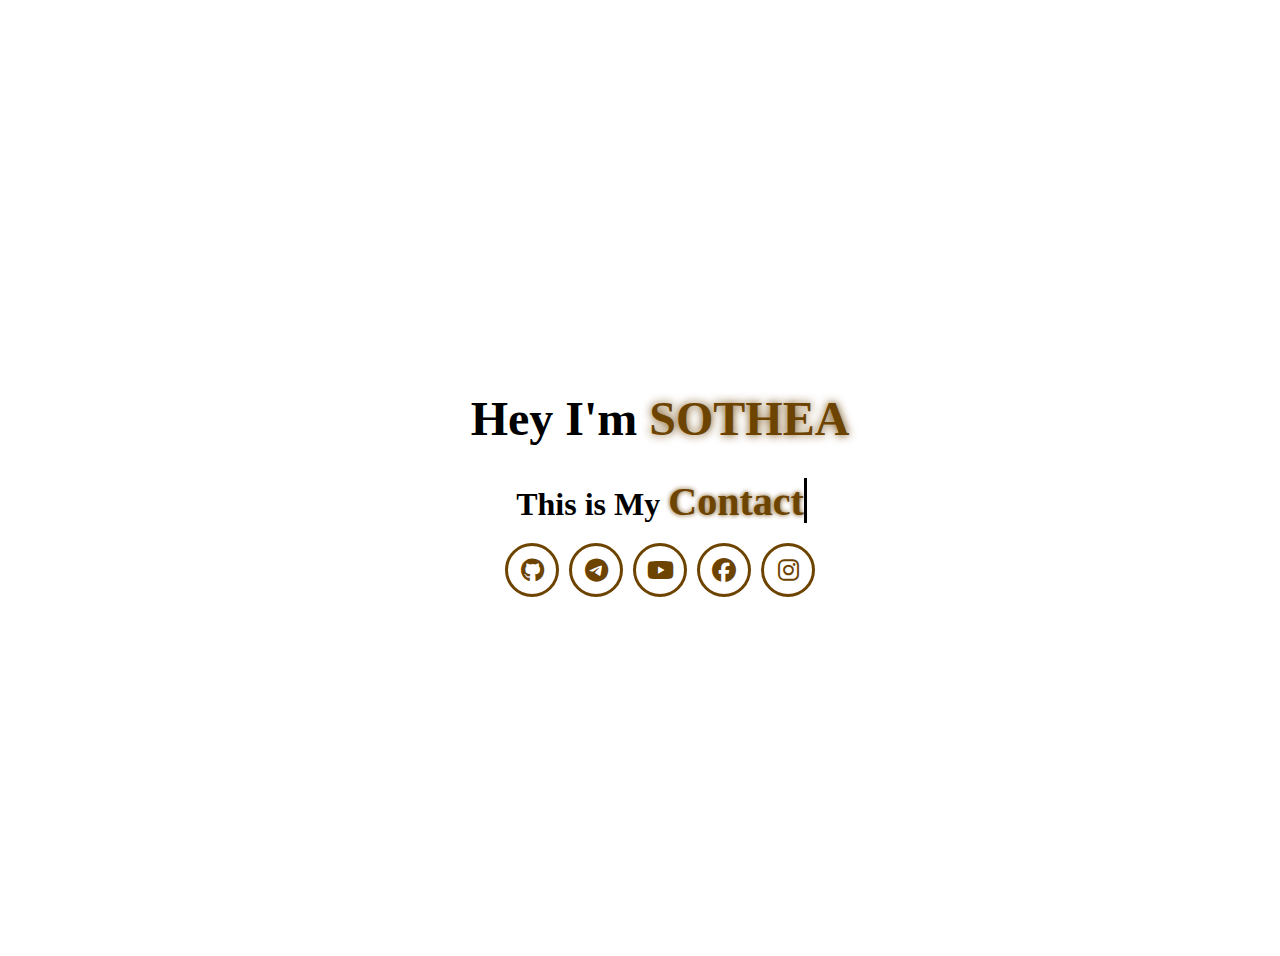
==== Contact.html @ ea550c7c "third commit" ====
<!DOCTYPE html>
<html lang="en">
<head>
    <meta charset="UTF-8">
    <meta name="viewport" content="width=device-width, initial-scale=1.0">
    <title>Document</title>
    <link rel="stylesheet" href="https://cdnjs.cloudflare.com/ajax/libs/font-awesome/6.7.1/css/all.min.css">
    <style>
        /* Main Section */
section {
    width: 100%;
    height: 100vh; /* Fix height full screen */
    display: flex;
    justify-content: center;
    align-items: center;
    padding: 20px;
}

/* Main Container */
.main-container {
    width: 100%;
    max-width: 1100px;
    display: flex;
    justify-content: center;
    align-items: center;
    flex-wrap: wrap;
    text-align: center;
}

/* Image Section */
.main-container .image {
    width: 50%;
    display: flex;
    justify-content: center;
    align-items: center;
}

.main-container .image img {
    width: 80%;
    max-width: 300px;
    border-radius: 50%;
}

/* Content Section */
.main-container .content {
    width: 50%;
    min-height: 100px;
    padding: 20px;
}

/* Title */
.content h1 {
    font-size: clamp(1.5rem, 2rem + 2vw, 3rem);
}

/* Title Highlight */
.content h1 span {
    color: rgb(109, 67, 0);
    text-shadow: 0 0 10px rgb(109, 67, 0);
}

/* Paragraph */
.content p {
    font-size: clamp(1rem, 1vw, 1.2rem);
    margin: 10px 0;
}

/* Social Links */
.social-links {
    display: flex;
    justify-content: center;
    flex-wrap: wrap;
    gap: 10px;
}

/* Social Icons */
.social-links a {
    text-decoration: none;
}

.social-links i {
    display: flex;
    justify-content: center;
    align-items: center;
    width: 3rem;
    height: 3rem;
    background-color: transparent;
    border: 0.2rem solid rgb(109, 67, 0);
    border-radius: 50%;
    color: rgb(109, 67, 0);
    font-size: 1.5rem;
    transition: 0.2s linear;
}
.content .typewriter{
    font-weight: 600;
    font-size: clamp(1rem, 1rem + 5vw, 2rem);
}
.content .typewriter span{
    color: rgb(109,67, 0);
    font-size: 2.5rem;
    text-shadow: 0 0 5px rgb(109,67, 0);
    position: relative;
    transition: 0.3s linear;
}
.typewriter span::before{
    content: "Contact";
    animation: words 15s infinite;
}
.typewriter span::after{
    content: "";
    position: absolute;
    width: calc(100% + 8px);
    height: 100%;
    border-left: 3px solid black;
    animation:  cursor 0.6s linear infinite;    
}
.social-links i:hover {
    scale: 1.1;
    color: white;
    background-color: rgb(109, 67, 0);
    filter: drop-shadow(0 0 10px rgb(109, 67, 0));
}
@keyframes words {
    0%, 33%{
        content: "Tell";
    }
    34%, 66%{
        content: "Contact";
    }
}

/* Responsive for Mobile */
@media screen and (max-width: 768px) {
    .main-container {
        flex-direction: column;
    }

    .main-container .image, 
    .main-container .content {
        width: 100%;
    }

    .main-container .image img {
        width: 60%;
        max-width: 200px;
    }
}
    </style>
</head>
<body>
    <section>
        <div class="main-container">
            <div class="image" data-aos="zoom-in-right" data-aos-duration="2500">
                <img src="/my_portfolio-main/photo_2025-02-26_21-16-29.jpg" alt="">
            </div>
            <div class="content">
                <h1 data-aos="fade-left" data-aos-duration="1000" data-aos-delay="800">Hey I'm <span> SOTHEA</span></h1>
                <div class="typewriter" data-aos="fade-right" data-aos-duration="1000" data-aos-delay="900">This is My <span></span></div><br>
                <div class="social-links" data-aos="flip-down" data-aos-duration="1000" data-aos-delay="1200" >
                    <a href="https://github.com/ThoeunSothea" ><i class="fa-brands fa-github"></i></a>
                    <a href="https://t.me/sothea048"><i class="fa-brands fa-telegram"></i></a>
                    <a href="https://www.youtube.com/@sotheaofficial8158"><i class="fa-brands fa-youtube"></i></a>
                    <a href="https://www.facebook.com/thoeurn.sothea.39/"><i class="fa-brands fa-facebook"></i></a>
                    <a href="https://www.instagram.com/thoeurn.sothea.39/"><i class="fa-brands fa-instagram"></i></a>
                </div>
    
        </div>
    </section>
    
</body>
</html>
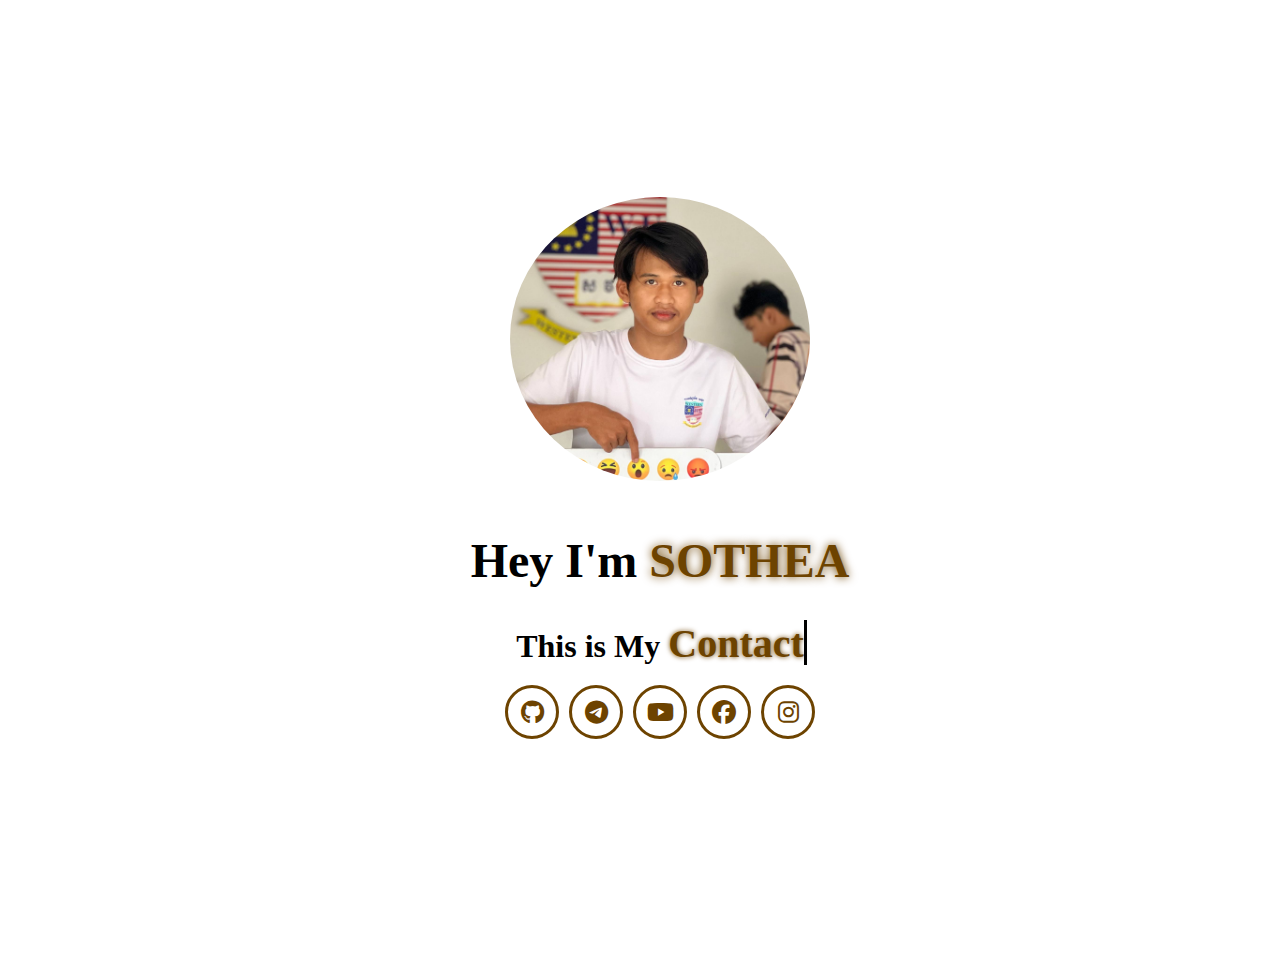
==== commit a1bf20e0: "third commit" ====
--- a/Contact.html
+++ b/Contact.html
@@ -151,7 +151,7 @@
     <section>
         <div class="main-container">
             <div class="image" data-aos="zoom-in-right" data-aos-duration="2500">
-                <img src="/my_portfolio-main/photo_2025-02-26_21-16-29.jpg" alt="">
+                <img src="photo_2025-02-26_21-16-29.jpg" alt="">
             </div>
             <div class="content">
                 <h1 data-aos="fade-left" data-aos-duration="1000" data-aos-delay="800">Hey I'm <span> SOTHEA</span></h1>
